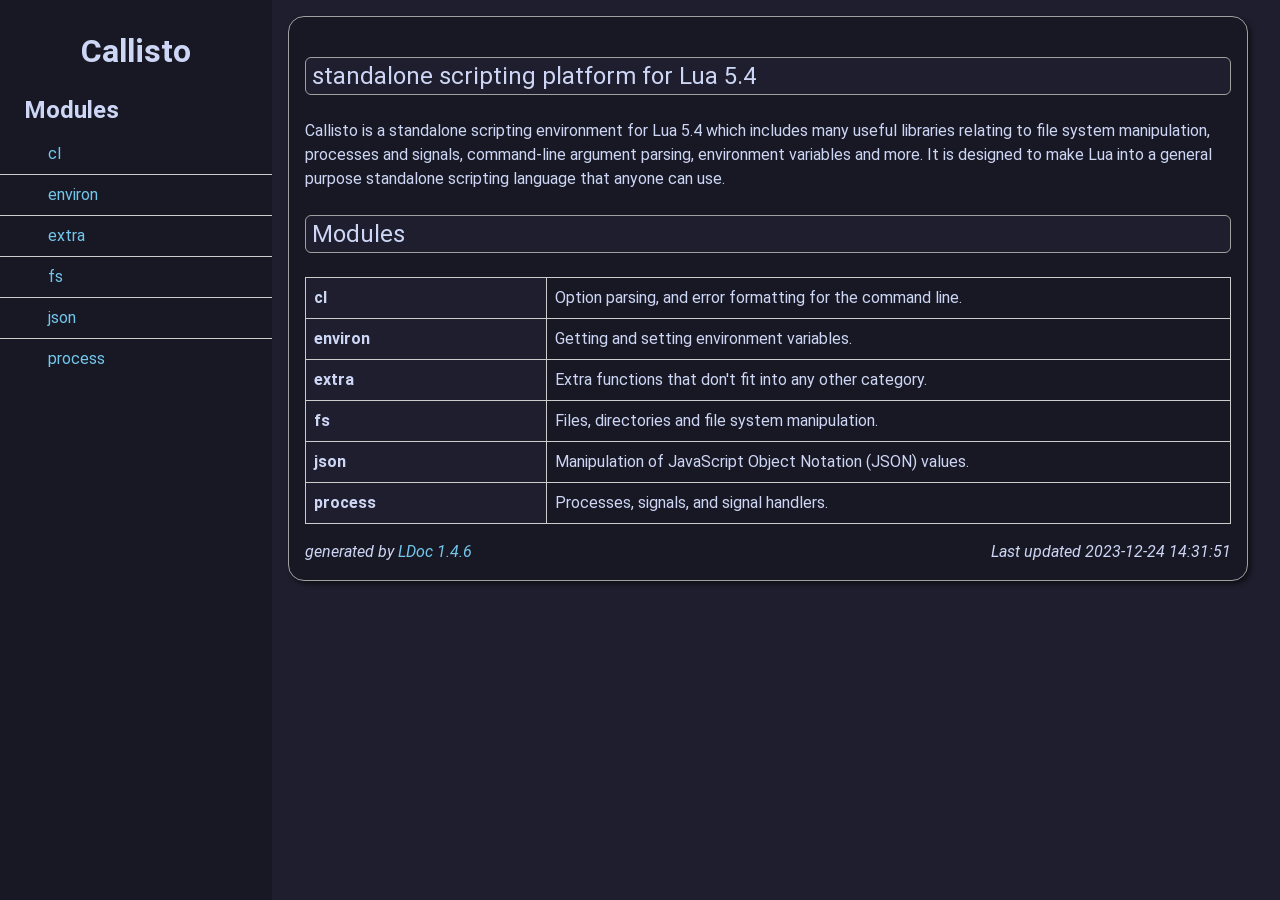
==== doc/index.html @ 809450e4 "add generated documentation" ====
<!DOCTYPE html PUBLIC "-//W3C//DTD XHTML 1.0 Strict//EN"
   "http://www.w3.org/TR/xhtml1/DTD/xhtml1-strict.dtd">
<html>
<meta http-equiv="Content-Type" content="text/html; charset=UTF-8"/>
<head>
    <title>Callisto library documentation</title>
    <link rel="stylesheet" href="ldoc.css" type="text/css" />
</head>
<body>

<div id="container">

<div id="product">
	<div id="product_logo"></div>
	<div id="product_name"><big><b></b></big></div>
	<div id="product_description"></div>
</div> <!-- id="product" -->


<div id="main">


<!-- Menu -->

<div id="navigation">
<br/>
<h1>Callisto</h1>




<h2>Modules</h2>
<ul class="nowrap">
  <li><a href="modules/cl.html">cl</a></li>
  <li><a href="modules/environ.html">environ</a></li>
  <li><a href="modules/extra.html">extra</a></li>
  <li><a href="modules/fs.html">fs</a></li>
  <li><a href="modules/json.html">json</a></li>
  <li><a href="modules/process.html">process</a></li>
</ul>

</div>

<div id="content">


  <h2>standalone scripting platform for Lua 5.4</h2>
  <p>Callisto is a standalone scripting environment for Lua 5.4
which includes many useful libraries relating to file system
manipulation, processes and signals, command-line argument
parsing, environment variables and more. It is designed to
make Lua into a general purpose standalone scripting language
that anyone can use.</p>

<h2>Modules</h2>
<table class="module_list">
	<tr>
		<td class="name"  nowrap><a href="modules/cl.html">cl</a></td>
		<td class="summary">Option parsing, and error formatting
 for the command line.</td>
	</tr>
	<tr>
		<td class="name"  nowrap><a href="modules/environ.html">environ</a></td>
		<td class="summary">Getting and setting environment variables.</td>
	</tr>
	<tr>
		<td class="name"  nowrap><a href="modules/extra.html">extra</a></td>
		<td class="summary">Extra functions that don't fit into any other category.</td>
	</tr>
	<tr>
		<td class="name"  nowrap><a href="modules/fs.html">fs</a></td>
		<td class="summary">Files, directories and file system manipulation.</td>
	</tr>
	<tr>
		<td class="name"  nowrap><a href="modules/json.html">json</a></td>
		<td class="summary">Manipulation of JavaScript Object Notation (JSON) values.</td>
	</tr>
	<tr>
		<td class="name"  nowrap><a href="modules/process.html">process</a></td>
		<td class="summary">Processes, signals, and signal handlers.</td>
	</tr>
</table>

</div> <!-- id="content" -->
</div> <!-- id="main" -->
<div id="about">
<i>generated by <a href="http://github.com/stevedonovan/LDoc">LDoc 1.4.6</a></i>
<i style="float:right;">Last updated 2023-12-24 14:31:51 </i>
</div> <!-- id="about" -->
</div> <!-- id="container" -->
</body>
</html>
---- doc/ldoc.css ----
/* BEGIN RESET
Copyright (c) 2010, Yahoo! Inc. All rights reserved.
Code licensed under the BSD License:
http://developer.yahoo.com/yui/license.html
version: 2.8.2r1
*/
html { color: #FFF; background: #FFF; } body,div,dl,dt,dd,ul,ol,li,h1,h2,h3,h4,h5,h6,pre,code,form,fieldset,legend,input,button,textarea,p,blockquote,th,td { margin: 0; padding: 0; } table { border-collapse: collapse; border-spacing: 0; } fieldset,img { border: 0; } address,caption,cite,code,dfn,em,strong,th,var,optgroup { font-style: inherit; font-weight: inherit; } del,ins { text-decoration: none; } li { list-style: bullet; margin-left: 20px; } caption,th { text-align: left; } h1,h2,h3,h4,h5,h6 { font-size: 100%; font-weight: bold; } q:before,q:after { content: ""; } abbr,acronym { border: 0; font-variant: normal; } sup { vertical-align: baseline; } sub { vertical-align: baseline; } legend { color: #000; } input,button,textarea,select,optgroup,option { font-family: inherit; font-size: inherit; font-style: inherit; font-weight: inherit; } input,button,textarea,select { font-size:100%; }

/* END RESET */

/*
 * LDoc styles customized for Callisto
 * Original style taken from Lua4z
 */

@media screen {
  html {
    margin: 0;
	color: #cdd6f4;
    background-color: #1e1e2e; /* Fills the page */
    position: relative; /* Fix for absolute positioning */
  }
  body {
    position: relative;
  }
}

body {
  margin: 0;
  font-size: 1em;
  line-height: 1.5em;
}

#container {
  position: relative;
  padding: 1em;
  background-color: #181825;
}

code,
tt,
span.parameter {
  font-family: "Andale Mono", "Lucida Console", monospace;
  background-color: #1e1e2e;
}

span.parameter:after {
  content: ":";
}

span.types:before {
  content: "(";
}

span.types:after {
  content: ")";
}

.type {
  font-weight: bold;
  font-style: italic;
}

p,
td,
th {
  font-size: 1em;
}

p,
ul {
  margin: 1em 0 0 0;
}

strong {
  font-weight: bold;
}

em,
var {
  font-style: italic;
}

var {
  color: #606060;
}

h1 {
  font-size: 2em;
  line-height: 1.2em;
  font-weight: bold;
  margin: 0.25em 0 0.5em 0;
  text-align: center;
}

h2,
h3,
h4 {
  margin: 1em 0 1em 0;
}

h2 {
  font-weight: normal;
  font-size: 1.5em;
  padding: 0.25em;
  background-color: #1e1e2e;
  border-radius: 0.25em;
  border: 1px solid #A0A0A0;
}

h3 {
  font-size: 1.2em;
}

h4 {
  font-size: 1em;
}

a:link {
  font-weight: normal;
  color: #004080;
  text-decoration: none;
}

a:visited {
  font-weight: normal;
  color: #006699;
  text-decoration: none;
}

a:link:hover {
  text-decoration: underline;
}

hr {
  color:#cccccc;
  background: #00007F;
  height: 1px;
}

blockquote {
  padding-left: 3em;
  border-left: 1px solid #CCCCCC;
}

ul {
  list-style-type: square;
}

li {
  padding-left: 1em;
}

p.name {
  font-family: "Andale Mono", monospace;
  padding-top: 1em;
}

pre.example,
pre {
  background-color: #1e1e2e;
  border: 1px solid #CCCCCC;
  padding: 0.5em;
  margin: 1em 0 0.5em 0;
  font-family: "Andale Mono", "Lucida Console", monospace;
  overflow: auto;
}

table.index {
  border: 1px solid #00007F;
}

table.index td {
  text-align: left;
  vertical-align: top;
}

#product a {
  outline: 0
}

#product {
  text-align: center;
  margin-top: 0.5em;
}

#product_name {
  font-size: 2em;
  margin: 0.5em 0 0.5em 0;
  font-weight: bold;
}

#main {
  background-color: #181825;
}

#navigation {
  margin: 1em -1em 1em -1em;
  background-color: #181825;
  overflow: visible;
  border-bottom: 1px solid #CCCCCC;
}

#navigation h2 {
  background-color: #181825;
  font-size: 1em;
  color: #cdd6f4;
  text-align: left;
  padding: 0.5em 0.5em 0.5em 1em;
  border: none;
  border-radius: 0;
  margin: 0;
}

#navigation ul {
  list-style-type: none;
  margin: 0;
}

#navigation ul ul {
  margin-top: 0.5em;
}

#navigation li {
  display: block;
  border-top: 1px solid #CCCCCC;
  padding: 0.5em 0.5em 0.5em 3em;
  margin: 0;
}

#navigation li li {
  border: none;
  padding: 0 0 0.5em 1em;
}

#content {
  padding: 0;
  background-color: #181825;
}

#footer {
  margin: 1em;
  color: #909090;
}

/* Mark item as Lua4z-only */
span.lua4z-only {
  position: relative;
}

span.lua4z-only:before {
  content: "z";
  line-height: 1.3em;
  font-size: 1em;
  float: right;
  display: inline-block;
  text-align: center;
  height: 1.5em;
  width: 1.5em;
  font-weight: bold;
  background-color: #00007F;
  border-radius: 0.75em;
  color: #cdd6f4;
}

/* If the span is a child of a paragraph, do not float right */
p > span.lua4z-only:before {
  float: none;
}

span.lua4z-only:hover {
  cursor: default;
}

span.module-std:before,
span.module-ext:before {
  color: #909090;
  float: right;
}

span.module-std:before {
  content: "std";
}

span.module-ext:before {
  content: "ext";
}

/* Introduce curved border around body */
@media only screen and (min-width: 30em) {
  body {
    margin: 1em;
  }
  #container {
    border: solid #A0A0A0 1px;
    border-radius: 1em;
    box-shadow: 3px 3px 5px rgba(0, 0, 0, 0.5);
  }
}

/* Pop out navigation as left sidebar */
@media only screen and (min-width: 50em) {
  body {
    margin-left: 18em;
  }
  #navigation {
    position: fixed;
    z-index: 10;
    top: 0;
    left: 0;
    padding: 0;
    margin: 0;
    width: 17em;
    overflow-y: scroll;
    -webkit-overflow-scrolling: touch; /* Enable inertial scrolling on iOS */
    height: 100vh;
  }
  #navigation h2 {
    border: none;
    margin: 0;
    border-radius: 0;
  }
  #navigation > ul > li:first-child {
    border-top: none;
  }
  #navigation * {
    -webkit-transform: translate3d(0, 0, 0);
  }
}

/* Railroad syntax diagram heading */
p.ebnf-symbol {
  font-size: 1.5em;
  margin: 1em 0 1em 0;
  font-weight: bold;
}

/* Limit maximum width of body */
@media only screen and (min-width: 80em) {
  body {
    max-width: 60em;
  }
}

/* Center body on wide screens, pop out sidebars */
@media only screen and (min-width: 100em) {
  body {
    margin-left: auto;
    margin-right: auto;
  }
  .sidebar {
    display: block;
    float: right;
    clear: both;
    top: -2em;
    padding: 0.5em;
    position: relative;
    margin: 0 -19em 0 0 ;
    width: 15em;
    background-color: #EFF2B9;
    border: solid #A0A0A0 1px;
    box-shadow: 3px 3px 5px rgba(0, 0, 0, 0.5);
  }
}

a[href] {
  color: #74c7ec;
}

@media print {
  body {
    font-size: 11pt;
  }

  a {
    color: #cdd6f4;
  }

  a[href] {
    font-weight: bold;
    color: #cdd6f4;
  }

  h2 {
    border: none;
    border-radius: 0;
    padding: 0;
    border-bottom: 0.5pt solid #CCCCCC;
    padding-bottom: 0.2em;
  }

  #main {
    background-color: #ffffff;
    border-left: 0px;
  }

  #container {
  }

  #navigation {
    display: none;
  }

  pre {
    border-width: 0.5pt;
  }

  pre.example {
    font-family: "Andale Mono", monospace;
    font-size: 10pt;
    page-break-inside: avoid;
  }

  span.lua4z-only:before {
    color: #000000;
    border: 1px solid #000000;
  }
}

table.module_list,
table.function_list {
  border: 1px solid #CCCCCC;
  border-collapse: collapse;
}

table.module_list td,
table.function_list td {
  border: 1px solid #CCCCCC;
  padding: 0.5em;
}

table.module_list td.name {
  background-color: #1e1e2e;
  min-width: 14em;
}

table.function_list td.name {
  background-color: #1e1e2e;
  min-width: 14em;
}

table.module_list td.summary,
table.function_list td.summary {
  width: 100%;
}

dl.table dt,
dl.function dt {
  border-top: 1px solid #CCCCCC;
  padding-top: 1em;
  font-size: 1.5em;
}

/* Suppress top border and top padding on first item */
dl.table dt:first-child,
dl.function dt:first-child {
  border-top: none;
  padding-top: 0;
}

dl.table dd,
dl.function dd {
  padding-bottom: 1em;
  margin: 0.5em 0 0 1em;
}

dl.table h3,
dl.function h3 {
  font-size: 1em;
}

ul.nowrap {
  overflow: auto;
}

/* Stop sublists from having initial vertical space */
ul ul,
ol ul,
ol ol,
ul ol {
  margin-top: 0;
}

/* Styles for prettification of source */
pre .comment {
  color: #585b70;
}

pre .constant {
  color: #fab387;
}

pre .escape {
  color: #844631;
}

pre .keyword {
  color: #89b4fa;
  font-weight: bold;
}

pre .library {
  color: #0e7c6b;
}

pre .marker {
  color: #512b1e;
  background: #fedc56;
 font-weight: bold;
}

pre .string {
  color: #a6e3a1;
}

pre .number {
  color: #fab387;
}

pre .operator {
  color: #89b4fa;
  font-weight: bold;
}

pre .preprocessor,
pre .prepro {
  color: #a33243;
}

pre .global {
  color: #89b4fa;
}

pre .prompt {
  color: #558817;
}

pre .url {
  color: #272fc2;
  text-decoration: underline;
}

/* Markdown content style */

table {
  width: 100%;
  border-collapse: collapse;
  margin: 1em 0 1em 0;
}

td,
th,
caption {
  border: 1px solid #CCCCCC;
  padding: 0.5em;
}

caption {
  background-color:  #D0D0FF;
  border-bottom: none;
}

td {
  vertical-align: top;
}

th {
  vertical-align: bottom;
  background-color:  #EEEEFF;
}

/* Miscellaneous */

span.highlight {
  background-color: #FFFF00;
  padding: 0 0.1em 0 0.1em;
}

span.annotation {
  background-color: #00FF00;
  padding: 0 0.1em 0 0.1em;
}

/* License styles */

/* The license.md source file contains the empty element */
/* <div class="license-start"></div> */
/* to trigger the following style */
/* Indent paragraphs in license */
.license-start ~ p {
  margin-left: 3em;
}
/* <div class="license-end"></div> */
/* resets the indent */
.license-end ~ p {
  margin-left: 0;
}

span.license-clause-marker,
span.license-sub-clause-marker,
span.license-recital-marker {
  float: left;
}

span.license-clause-marker + span,
span.license-recital-marker + span {
  display: block;
  margin-left: 3em;
}

h2 span.license-clause-marker + span,
h3 span.license-clause-marker + span {
  margin-left: 2.5em;
}

span.license-sub-clause-marker {
  float: left;
  margin-left: 3em;
}

span.license-sub-clause-marker + span {
  display: block;
  margin-left: 6em;
}

@font-face {
  font-family: "Roboto";
  font-style:  normal;
  font-weight: 400;
  font-display: swap;
  src: url("Roboto-Regular.ttf");
}
@font-face {
  font-family: "Roboto";
  font-style:  italic;
  font-weight: 400;
  font-display: swap;
  src: url("Roboto-Italic.ttf");
}

@font-face {
  font-family: "Roboto";
  font-style:  normal;
  font-weight: bold;
  font-display: swap;
  src: url("Roboto-Bold.ttf");
}

body,
span.annotation {
	font-family: "Roboto";
}

.name a {
	color: #cdd6f4;
	font-weight: bold;
}

h2 > a[href],
#navigation h2 {
	color: #cdd6f4;
	font-size: x-large;
	font-weight: bold;
}
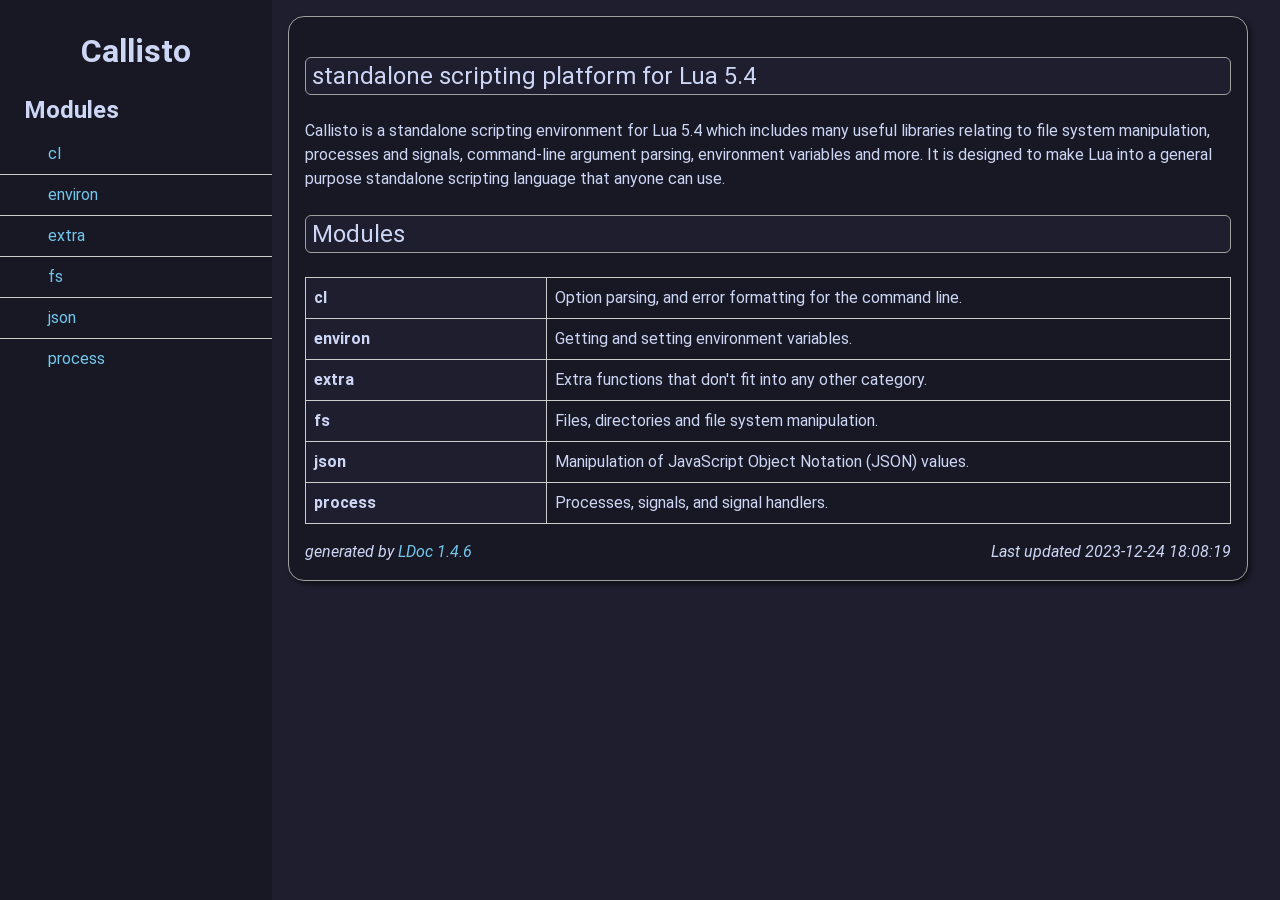
==== commit 45f992a8: "update docs" ====
--- a/doc/index.html
+++ b/doc/index.html
@@ -85,7 +85,7 @@
 </div> <!-- id="main" -->
 <div id="about">
 <i>generated by <a href="http://github.com/stevedonovan/LDoc">LDoc 1.4.6</a></i>
-<i style="float:right;">Last updated 2023-12-24 14:31:51 </i>
+<i style="float:right;">Last updated 2023-12-24 18:08:19 </i>
 </div> <!-- id="about" -->
 </div> <!-- id="container" -->
 </body>
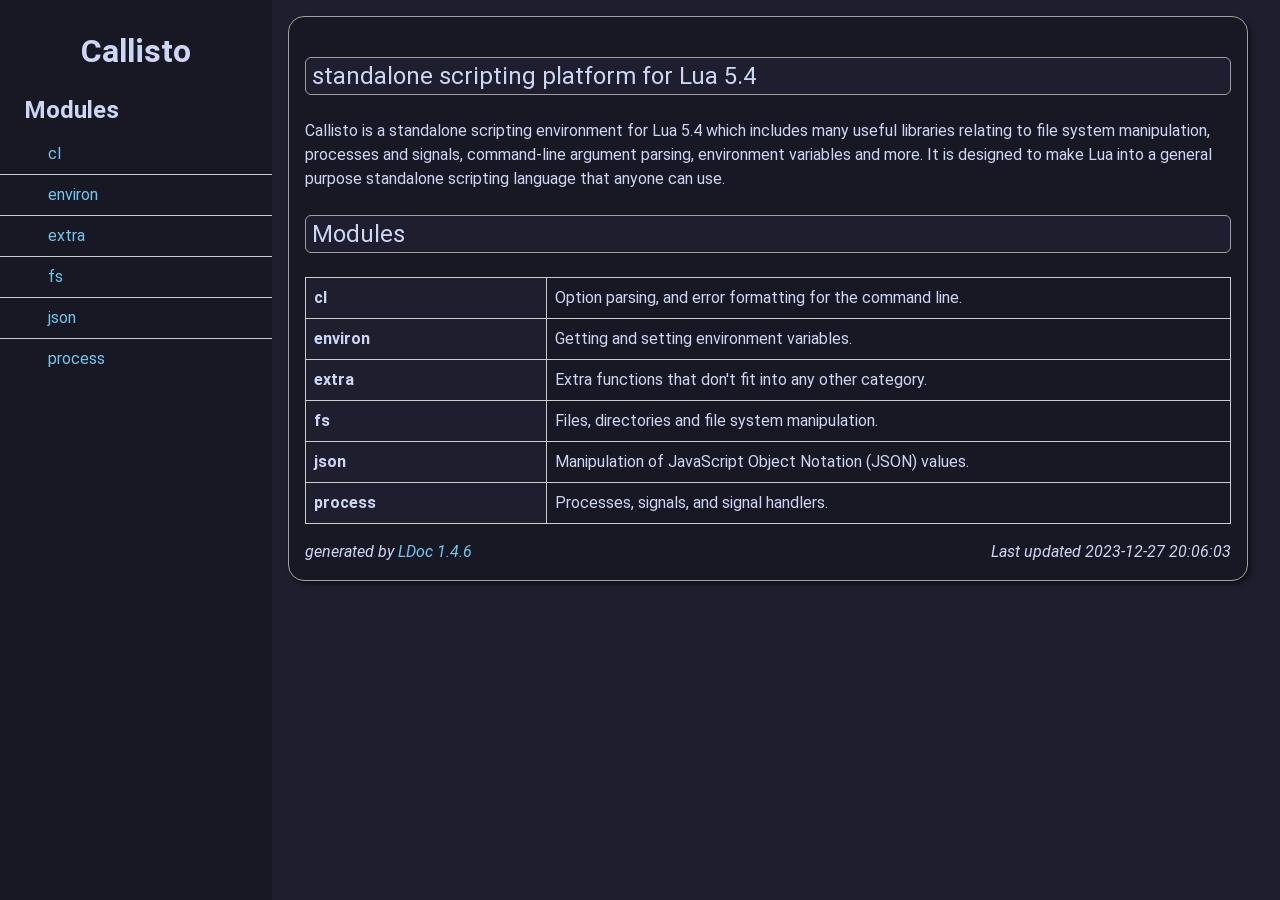
==== commit 58b039e2: "update doc" ====
--- a/doc/index.html
+++ b/doc/index.html
@@ -85,7 +85,7 @@
 </div> <!-- id="main" -->
 <div id="about">
 <i>generated by <a href="http://github.com/stevedonovan/LDoc">LDoc 1.4.6</a></i>
-<i style="float:right;">Last updated 2023-12-24 18:08:19 </i>
+<i style="float:right;">Last updated 2023-12-27 20:06:03 </i>
 </div> <!-- id="about" -->
 </div> <!-- id="container" -->
 </body>
